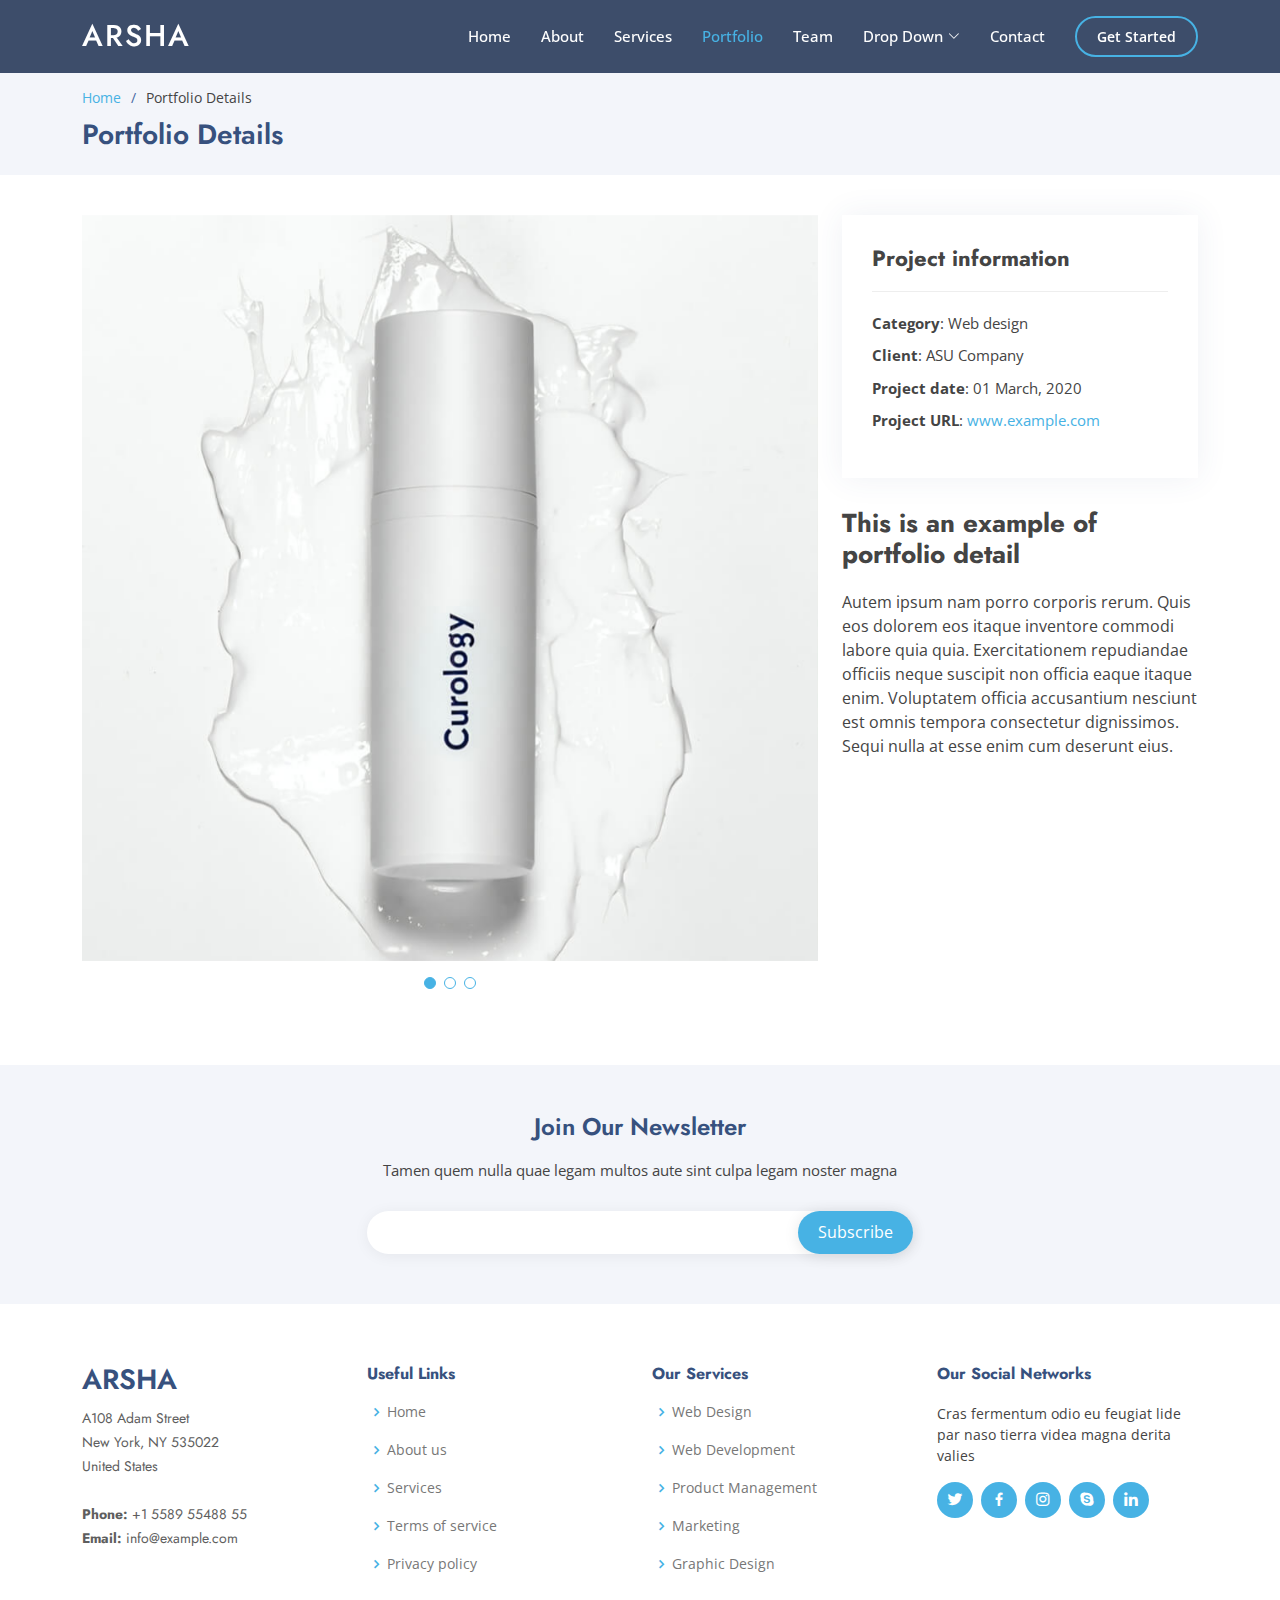
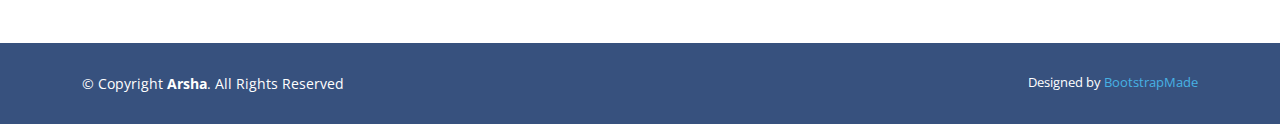
==== portfolio-details.html @ 15a3188b "upload" ====
<!DOCTYPE html>
<html lang="en">

<head>
  <meta charset="utf-8">
  <meta content="width=device-width, initial-scale=1.0" name="viewport">

  <title>Portfolio Details - Arsha Bootstrap Template</title>
  <meta content="" name="description">
  <meta content="" name="keywords">

  <!-- Favicons -->
  <link href="assets/img/favicon.png" rel="icon">
  <link href="assets/img/apple-touch-icon.png" rel="apple-touch-icon">

  <!-- Google Fonts -->
  <link href="https://fonts.googleapis.com/css?family=Open+Sans:300,300i,400,400i,600,600i,700,700i|Jost:300,300i,400,400i,500,500i,600,600i,700,700i|Poppins:300,300i,400,400i,500,500i,600,600i,700,700i" rel="stylesheet">

  <!-- Vendor CSS Files -->
  <link href="assets/vendor/aos/aos.css" rel="stylesheet">
  <link href="assets/vendor/bootstrap/css/bootstrap.min.css" rel="stylesheet">
  <link href="assets/vendor/bootstrap-icons/bootstrap-icons.css" rel="stylesheet">
  <link href="assets/vendor/boxicons/css/boxicons.min.css" rel="stylesheet">
  <link href="assets/vendor/glightbox/css/glightbox.min.css" rel="stylesheet">
  <link href="assets/vendor/remixicon/remixicon.css" rel="stylesheet">
  <link href="assets/vendor/swiper/swiper-bundle.min.css" rel="stylesheet">

  <!-- Template Main CSS File -->
  <link href="assets/css/style.css" rel="stylesheet">

  <!-- =======================================================
  * Template Name: Arsha
  * Updated: Aug 30 2023 with Bootstrap v5.3.1
  * Template URL: https://bootstrapmade.com/arsha-free-bootstrap-html-template-corporate/
  * Author: BootstrapMade.com
  * License: https://bootstrapmade.com/license/
  ======================================================== -->
</head>

<body>

  <!-- ======= Header ======= -->
  <header id="header" class="fixed-top header-inner-pages">
    <div class="container d-flex align-items-center">

      <h1 class="logo me-auto"><a href="index.html">Arsha</a></h1>
      <!-- Uncomment below if you prefer to use an image logo -->
      <!-- <a href="index.html" class="logo me-auto"><img src="assets/img/logo.png" alt="" class="img-fluid"></a>-->

      <nav id="navbar" class="navbar">
        <ul>
          <li><a class="nav-link scrollto " href="#hero">Home</a></li>
          <li><a class="nav-link scrollto" href="#about">About</a></li>
          <li><a class="nav-link scrollto" href="#services">Services</a></li>
          <li><a class="nav-link  active scrollto" href="#portfolio">Portfolio</a></li>
          <li><a class="nav-link scrollto" href="#team">Team</a></li>
          <li class="dropdown"><a href="#"><span>Drop Down</span> <i class="bi bi-chevron-down"></i></a>
            <ul>
              <li><a href="#">Drop Down 1</a></li>
              <li class="dropdown"><a href="#"><span>Deep Drop Down</span> <i class="bi bi-chevron-right"></i></a>
                <ul>
                  <li><a href="#">Deep Drop Down 1</a></li>
                  <li><a href="#">Deep Drop Down 2</a></li>
                  <li><a href="#">Deep Drop Down 3</a></li>
                  <li><a href="#">Deep Drop Down 4</a></li>
                  <li><a href="#">Deep Drop Down 5</a></li>
                </ul>
              </li>
              <li><a href="#">Drop Down 2</a></li>
              <li><a href="#">Drop Down 3</a></li>
              <li><a href="#">Drop Down 4</a></li>
            </ul>
          </li>
          <li><a class="nav-link scrollto" href="#contact">Contact</a></li>
          <li><a class="getstarted scrollto" href="#about">Get Started</a></li>
        </ul>
        <i class="bi bi-list mobile-nav-toggle"></i>
      </nav><!-- .navbar -->

    </div>
  </header><!-- End Header -->

  <main id="main">

    <!-- ======= Breadcrumbs ======= -->
    <section id="breadcrumbs" class="breadcrumbs">
      <div class="container">

        <ol>
          <li><a href="index.html">Home</a></li>
          <li>Portfolio Details</li>
        </ol>
        <h2>Portfolio Details</h2>

      </div>
    </section><!-- End Breadcrumbs -->

    <!-- ======= Portfolio Details Section ======= -->
    <section id="portfolio-details" class="portfolio-details">
      <div class="container">

        <div class="row gy-4">

          <div class="col-lg-8">
            <div class="portfolio-details-slider swiper">
              <div class="swiper-wrapper align-items-center">

                <div class="swiper-slide">
                  <img src="assets/img/portfolio/portfolio-1.jpg" alt="">
                </div>

                <div class="swiper-slide">
                  <img src="assets/img/portfolio/portfolio-2.jpg" alt="">
                </div>

                <div class="swiper-slide">
                  <img src="assets/img/portfolio/portfolio-3.jpg" alt="">
                </div>

              </div>
              <div class="swiper-pagination"></div>
            </div>
          </div>

          <div class="col-lg-4">
            <div class="portfolio-info">
              <h3>Project information</h3>
              <ul>
                <li><strong>Category</strong>: Web design</li>
                <li><strong>Client</strong>: ASU Company</li>
                <li><strong>Project date</strong>: 01 March, 2020</li>
                <li><strong>Project URL</strong>: <a href="#">www.example.com</a></li>
              </ul>
            </div>
            <div class="portfolio-description">
              <h2>This is an example of portfolio detail</h2>
              <p>
                Autem ipsum nam porro corporis rerum. Quis eos dolorem eos itaque inventore commodi labore quia quia. Exercitationem repudiandae officiis neque suscipit non officia eaque itaque enim. Voluptatem officia accusantium nesciunt est omnis tempora consectetur dignissimos. Sequi nulla at esse enim cum deserunt eius.
              </p>
            </div>
          </div>

        </div>

      </div>
    </section><!-- End Portfolio Details Section -->

  </main><!-- End #main -->

  <!-- ======= Footer ======= -->
  <footer id="footer">

    <div class="footer-newsletter">
      <div class="container">
        <div class="row justify-content-center">
          <div class="col-lg-6">
            <h4>Join Our Newsletter</h4>
            <p>Tamen quem nulla quae legam multos aute sint culpa legam noster magna</p>
            <form action="" method="post">
              <input type="email" name="email"><input type="submit" value="Subscribe">
            </form>
          </div>
        </div>
      </div>
    </div>

    <div class="footer-top">
      <div class="container">
        <div class="row">

          <div class="col-lg-3 col-md-6 footer-contact">
            <h3>Arsha</h3>
            <p>
              A108 Adam Street <br>
              New York, NY 535022<br>
              United States <br><br>
              <strong>Phone:</strong> +1 5589 55488 55<br>
              <strong>Email:</strong> info@example.com<br>
            </p>
          </div>

          <div class="col-lg-3 col-md-6 footer-links">
            <h4>Useful Links</h4>
            <ul>
              <li><i class="bx bx-chevron-right"></i> <a href="#">Home</a></li>
              <li><i class="bx bx-chevron-right"></i> <a href="#">About us</a></li>
              <li><i class="bx bx-chevron-right"></i> <a href="#">Services</a></li>
              <li><i class="bx bx-chevron-right"></i> <a href="#">Terms of service</a></li>
              <li><i class="bx bx-chevron-right"></i> <a href="#">Privacy policy</a></li>
            </ul>
          </div>

          <div class="col-lg-3 col-md-6 footer-links">
            <h4>Our Services</h4>
            <ul>
              <li><i class="bx bx-chevron-right"></i> <a href="#">Web Design</a></li>
              <li><i class="bx bx-chevron-right"></i> <a href="#">Web Development</a></li>
              <li><i class="bx bx-chevron-right"></i> <a href="#">Product Management</a></li>
              <li><i class="bx bx-chevron-right"></i> <a href="#">Marketing</a></li>
              <li><i class="bx bx-chevron-right"></i> <a href="#">Graphic Design</a></li>
            </ul>
          </div>

          <div class="col-lg-3 col-md-6 footer-links">
            <h4>Our Social Networks</h4>
            <p>Cras fermentum odio eu feugiat lide par naso tierra videa magna derita valies</p>
            <div class="social-links mt-3">
              <a href="#" class="twitter"><i class="bx bxl-twitter"></i></a>
              <a href="#" class="facebook"><i class="bx bxl-facebook"></i></a>
              <a href="#" class="instagram"><i class="bx bxl-instagram"></i></a>
              <a href="#" class="google-plus"><i class="bx bxl-skype"></i></a>
              <a href="#" class="linkedin"><i class="bx bxl-linkedin"></i></a>
            </div>
          </div>

        </div>
      </div>
    </div>

    <div class="container footer-bottom clearfix">
      <div class="copyright">
        &copy; Copyright <strong><span>Arsha</span></strong>. All Rights Reserved
      </div>
      <div class="credits">
        <!-- All the links in the footer should remain intact. -->
        <!-- You can delete the links only if you purchased the pro version. -->
        <!-- Licensing information: https://bootstrapmade.com/license/ -->
        <!-- Purchase the pro version with working PHP/AJAX contact form: https://bootstrapmade.com/arsha-free-bootstrap-html-template-corporate/ -->
        Designed by <a href="https://bootstrapmade.com/">BootstrapMade</a>
      </div>
    </div>
  </footer><!-- End Footer -->

  <div id="preloader"></div>
  <a href="#" class="back-to-top d-flex align-items-center justify-content-center"><i class="bi bi-arrow-up-short"></i></a>

  <!-- Vendor JS Files -->
  <script src="assets/vendor/aos/aos.js"></script>
  <script src="assets/vendor/bootstrap/js/bootstrap.bundle.min.js"></script>
  <script src="assets/vendor/glightbox/js/glightbox.min.js"></script>
  <script src="assets/vendor/isotope-layout/isotope.pkgd.min.js"></script>
  <script src="assets/vendor/swiper/swiper-bundle.min.js"></script>
  <script src="assets/vendor/waypoints/noframework.waypoints.js"></script>
  <script src="assets/vendor/php-email-form/validate.js"></script>

  <!-- Template Main JS File -->
  <script src="assets/js/main.js"></script>

</body>

</html>
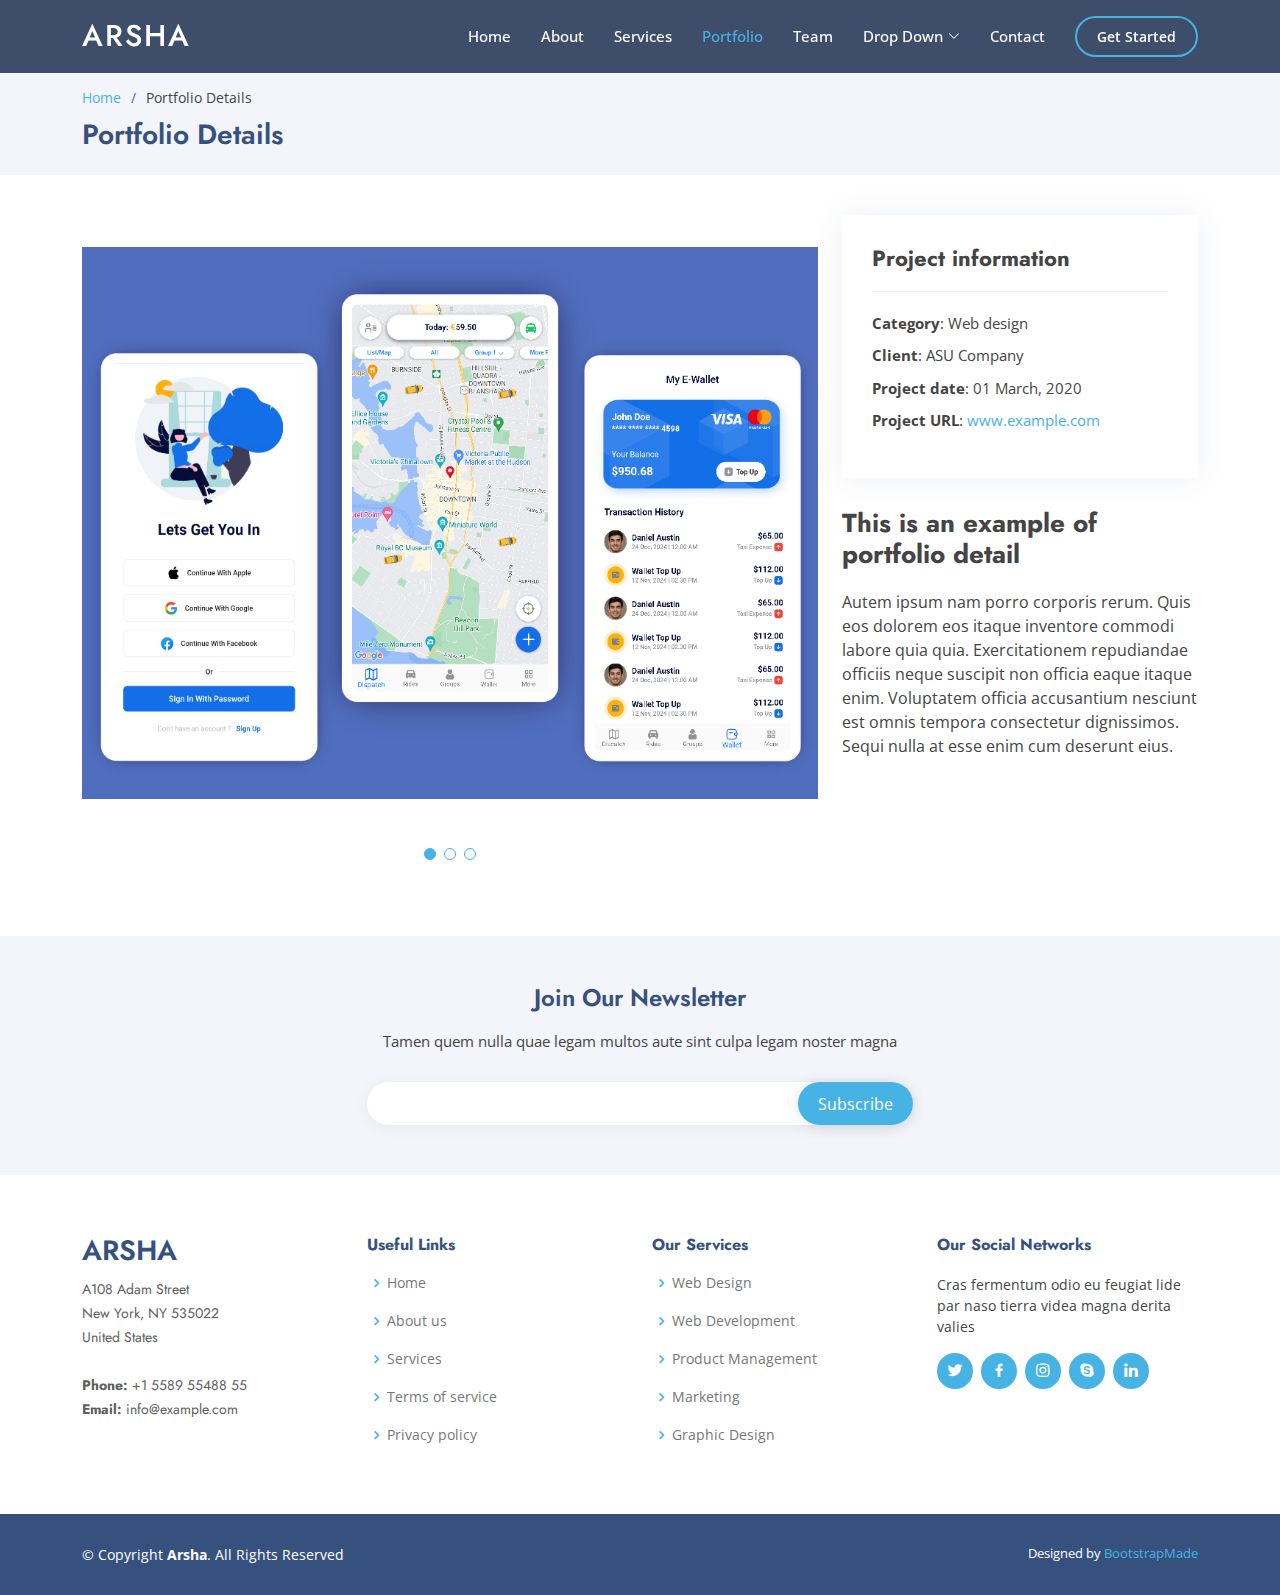
==== commit b1c27476: "update" ====
--- a/portfolio-details.html
+++ b/portfolio-details.html
@@ -14,7 +14,9 @@
   <link href="assets/img/apple-touch-icon.png" rel="apple-touch-icon">
 
   <!-- Google Fonts -->
-  <link href="https://fonts.googleapis.com/css?family=Open+Sans:300,300i,400,400i,600,600i,700,700i|Jost:300,300i,400,400i,500,500i,600,600i,700,700i|Poppins:300,300i,400,400i,500,500i,600,600i,700,700i" rel="stylesheet">
+  <link
+    href="https://fonts.googleapis.com/css?family=Open+Sans:300,300i,400,400i,600,600i,700,700i|Jost:300,300i,400,400i,500,500i,600,600i,700,700i|Poppins:300,300i,400,400i,500,500i,600,600i,700,700i"
+    rel="stylesheet">
 
   <!-- Vendor CSS Files -->
   <link href="assets/vendor/aos/aos.css" rel="stylesheet">
@@ -106,11 +108,11 @@
               <div class="swiper-wrapper align-items-center">
 
                 <div class="swiper-slide">
-                  <img src="assets/img/portfolio/portfolio-1.jpg" alt="">
+                  <img src="assets/img/portfolio/taxi_plaza_1.jpeg" alt="">
                 </div>
 
                 <div class="swiper-slide">
-                  <img src="assets/img/portfolio/portfolio-2.jpg" alt="">
+                  <img src="assets/img/portfolio/taxi_plaza_2.jpeg" alt="">
                 </div>
 
                 <div class="swiper-slide">
@@ -135,7 +137,10 @@
             <div class="portfolio-description">
               <h2>This is an example of portfolio detail</h2>
               <p>
-                Autem ipsum nam porro corporis rerum. Quis eos dolorem eos itaque inventore commodi labore quia quia. Exercitationem repudiandae officiis neque suscipit non officia eaque itaque enim. Voluptatem officia accusantium nesciunt est omnis tempora consectetur dignissimos. Sequi nulla at esse enim cum deserunt eius.
+                Autem ipsum nam porro corporis rerum. Quis eos dolorem eos itaque inventore commodi labore quia quia.
+                Exercitationem repudiandae officiis neque suscipit non officia eaque itaque enim. Voluptatem officia
+                accusantium nesciunt est omnis tempora consectetur dignissimos. Sequi nulla at esse enim cum deserunt
+                eius.
               </p>
             </div>
           </div>
@@ -232,7 +237,8 @@
   </footer><!-- End Footer -->
 
   <div id="preloader"></div>
-  <a href="#" class="back-to-top d-flex align-items-center justify-content-center"><i class="bi bi-arrow-up-short"></i></a>
+  <a href="#" class="back-to-top d-flex align-items-center justify-content-center"><i
+      class="bi bi-arrow-up-short"></i></a>
 
   <!-- Vendor JS Files -->
   <script src="assets/vendor/aos/aos.js"></script>
